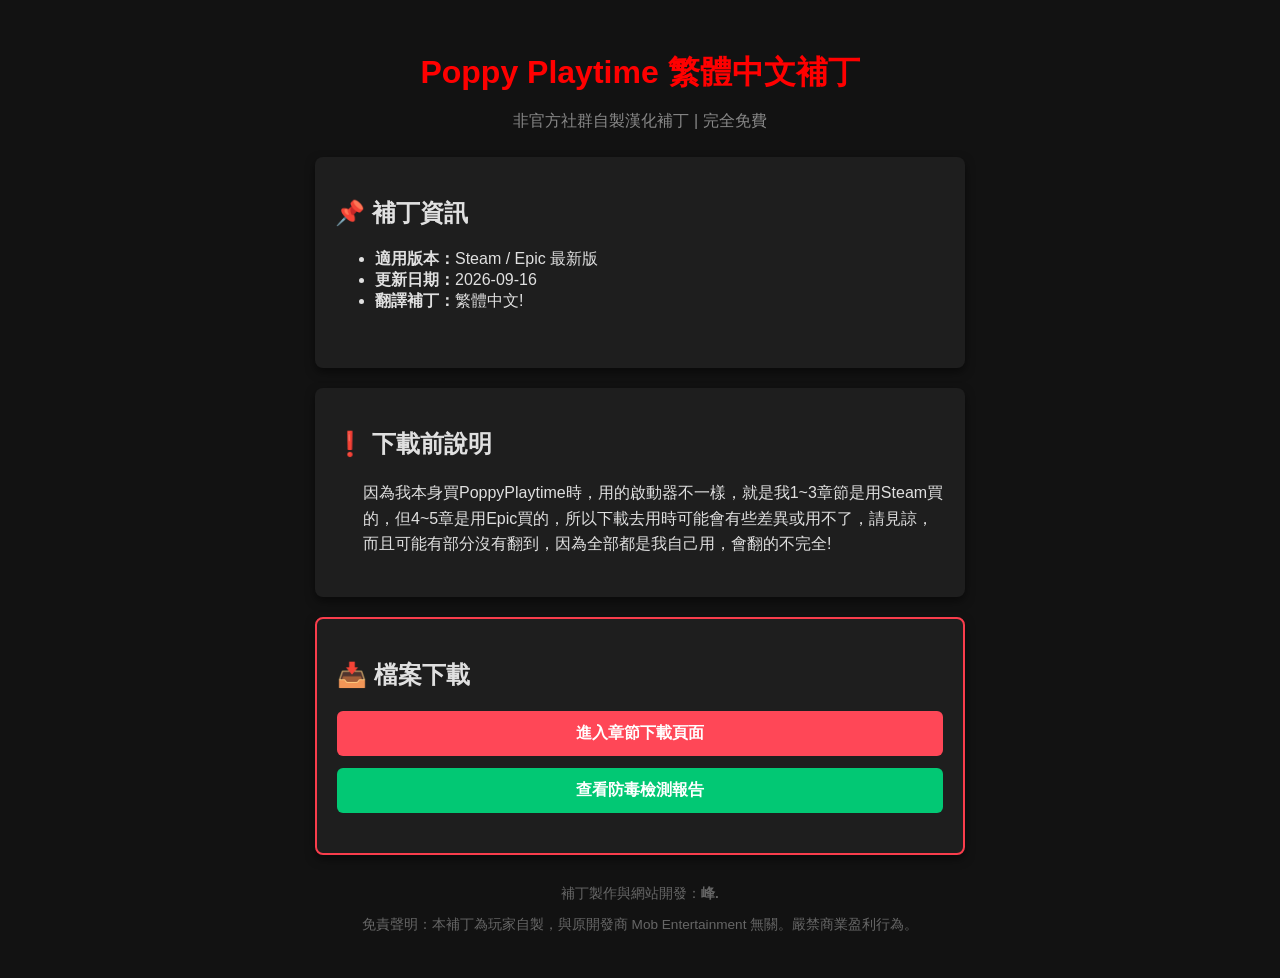
==== index.html @ 6059d026 "Add files via upload" ====
<!DOCTYPE html>
<html lang="zh-TW">
<head>
    <meta charset="UTF-8">
    <meta name="viewport" content="width=device-width, initial-scale=1.0">
    <title>Poppy Playtime 繁體中文補丁下載</title>
    <link rel="stylesheet" href="style.css">
</head>
<body>

    <div class="container">
        <!-- 標題區 -->
        <header>
            <h1>Poppy Playtime 繁體中文補丁</h1>
            <p class="subtitle">非官方社群自製漢化補丁 | 完全免費</p>
        </header>

        <!-- 補丁資訊區 -->
        <div class="card">
            <h2>📌 補丁資訊</h2>
            <ul>
                <li><strong>適用版本：</strong>Steam / Epic 最新版</li>
                <li><strong>更新日期：</strong>2026-09-16</li>
                <li><strong>翻譯補丁：</strong>繁體中文!</li>
            </ul>
        </div>

        <!-- 下載區說明 -->
        <div class="card">
            <h2>❗ 下載前說明</h2>
            <div class="illustrate"> 
                <p>因為我本身買PoppyPlaytime時，用的啟動器不一樣，就是我1~3章節是用Steam買的，但4~5章是用Epic買的，所以下載去用時可能會有些差異或用不了，請見諒，而且可能有部分沒有翻到，因為全部都是我自己用，會翻的不完全!</p>
            </div>
        </div>

        <!-- 下載區 -->
        <div class="card highlight">
            <h2>📥 檔案下載</h2>
            <div class="btn-group">
                <a href="download.html" class="btn download-btn">進入章節下載頁面</a>
                <a href="https://www.virustotal.com/gui/file/c3f827a0373fa503ff141e230489cbaa992317d5ad982a698b39aa34e48d1abd?nocache=1" class="btn safe-btn" target="_blank">查看防毒檢測報告</a>
            </div>
        </div>

        <!-- 頁尾免責聲明與作者資訊 -->
        <footer>
            <p>補丁製作與網站開發：<strong>峰.</strong></p>
            <p>免責聲明：本補丁為玩家自製，與原開發商 Mob Entertainment 無關。嚴禁商業盈利行為。</p>
        </footer>
    </div>

    <script src="script.js"></script>
</body>
</html>
---- style.css ----
/* 1. 頁面整體設定 */
body {
    background-color: #121212;  /* 背景顏色 */ 
    color: #e0e0e0;            /* 文字顏色 */
    font-family: Arial, "Microsoft JhengHei", sans-serif;
    margin: 0;
    padding: 30px 20px;        /* 調整上下留白，避免在手機上太大 */
    display: flex;
    justify-content: center;
}

.container {
    max-width: 650px;
    width: 100%;
}

/* 2. 標題與文字 */
h1 {
    color: #FF0000;            
    text-align: center;
    margin-bottom: 5px;
}

.subtitle {
    text-align: center;
    color: #888888;
    margin-bottom: 25px;
}

/* 3. 卡片外框 */
.card {
    background-color: #1e1e1e; 
    padding: 20px;
    border-radius: 8px;        
    margin-bottom: 20px;
    box-shadow: 0 4px 10px rgba(0, 0, 0, 0.5);
    padding-bottom: 40px; /* 讓卡片內部底端多出 40 像素的留白 */ 
}

.card.highlight {
    border: 2px solid #f93d4c;
}

/* 4. 下載前說明文字對齊設定 */
.illustrate p {
    padding-left: 28px; /* 向右縮排 28px，完美齊平驚嘆號後面的文字 */
    line-height: 1.6;   /* 增加行距，讓說明更好閱讀 */
    margin-top: 1px;    /* 與標題拉開距離 */
    margin-bottom: 0;
}

/* 5. 按鈕群組與基礎設定 */
.btn-group {
    display: flex;
    flex-direction: column;    
    gap: 12px;
}

.btn {
    display: block;          /* 填滿寬度 */
    padding: 12px 20px;      /* 按鈕厚度 */
    border-radius: 6px;      /* 圓角 */
    text-decoration: none;   /* 去除超連結底線 */
    font-weight: bold;       /* 粗體字 */
    text-align: center;      /* 文字置中 */
    transition: 0.2s;        /* 懸停動畫 */
}

/* 6. 按鈕顏色獨立設定 */
.download-btn {
    background-color: #ff4757; /* 下載按鈕紅色 */
    color: white;
}
.download-btn:hover {
    background-color: #ff6b81; /* 懸停亮紅 */
}

.safe-btn {
    background-color: #02C874; /* 防毒按鈕翡翠綠 */
    color: white;
}
.safe-btn:hover {
    background-color: #7bed9f; /* 懸停亮綠 */
}

/* 7. 頁尾設定 */
footer {
    text-align: center;
    font-size: 0.85em;
    color: #666666;
    margin-top: 30px;
}
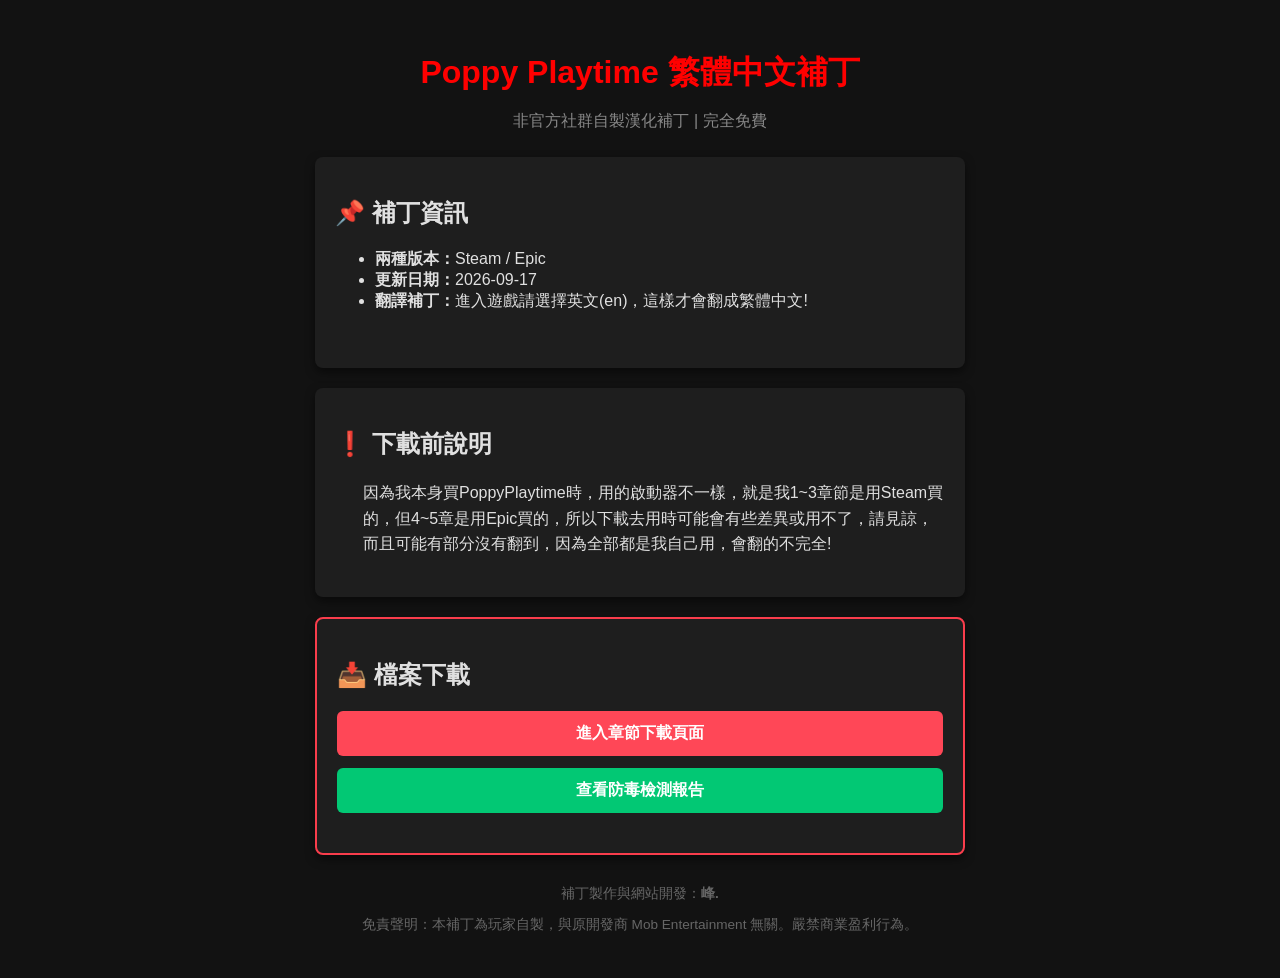
==== commit 5a817ac5: "Add files via upload" ====
--- a/index.html
+++ b/index.html
@@ -3,6 +3,7 @@
 <head>
     <meta charset="UTF-8">
     <meta name="viewport" content="width=device-width, initial-scale=1.0">
+    <meta name="google-site-verification" content="IuhVU1CmTfFWahroLMesIHtbizDOPWK6kTGrwm_UK-c" />
     <title>Poppy Playtime 繁體中文補丁下載</title>
     <link rel="stylesheet" href="style.css">
 </head>
@@ -19,9 +20,9 @@
         <div class="card">
             <h2>📌 補丁資訊</h2>
             <ul>
-                <li><strong>適用版本：</strong>Steam / Epic 最新版</li>
-                <li><strong>更新日期：</strong>2026-09-16</li>
-                <li><strong>翻譯補丁：</strong>繁體中文!</li>
+                <li><strong>兩種版本：</strong>Steam / Epic </li>
+                <li><strong>更新日期：</strong>2026-09-17</li>
+                <li><strong>翻譯補丁：</strong>進入遊戲請選擇英文(en)，這樣才會翻成繁體中文!</li>
             </ul>
         </div>
 
@@ -51,4 +52,5 @@
 
     <script src="script.js"></script>
 </body>
+
 </html>
